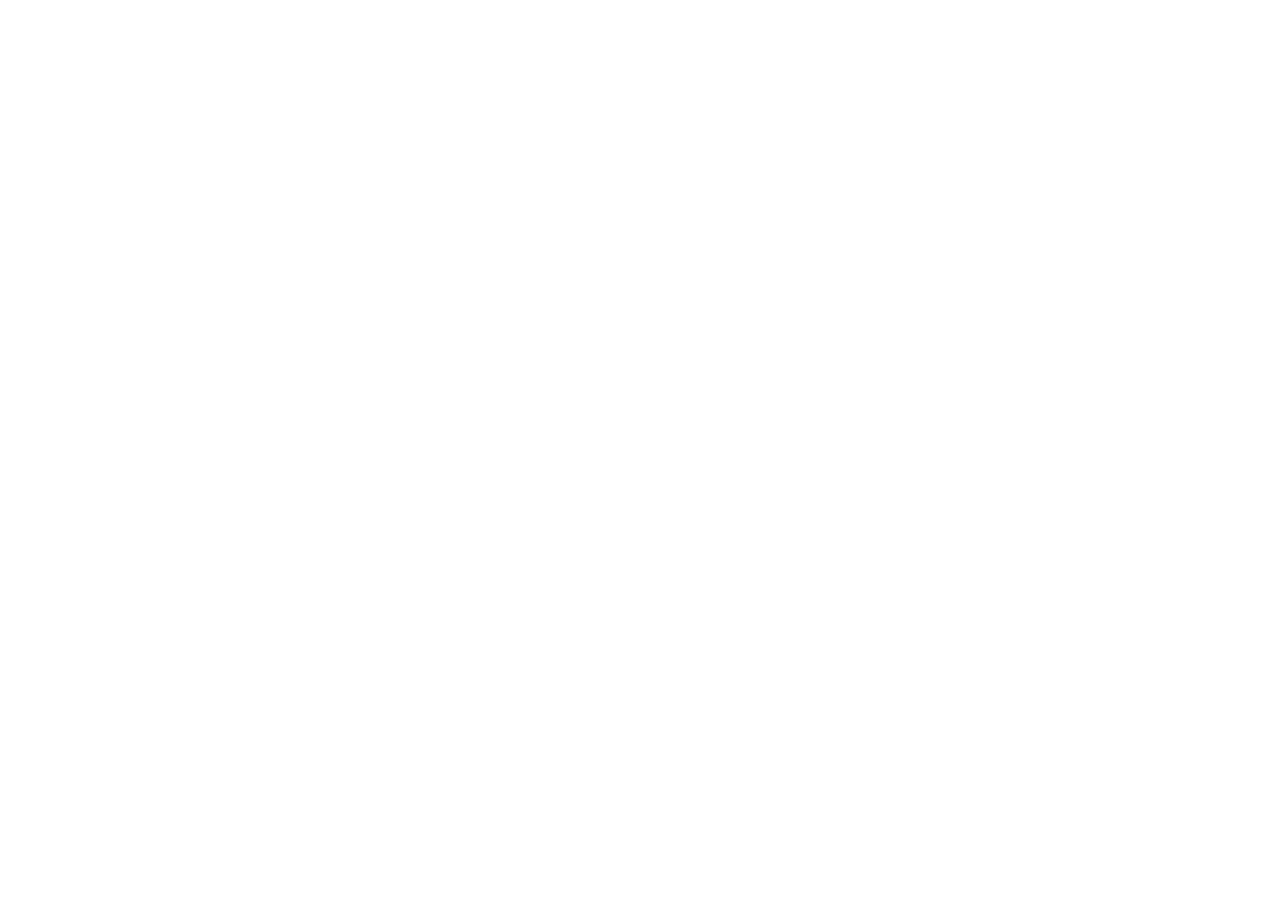
==== forgot.html @ 41bed3b2 "add forgot layot and change the style layot" ====
<!DOCTYPE html>
<html lang="en">
<head>
    <meta charset="UTF-8">
    <meta http-equiv="X-UA-Compatible" content="IE=edge">
    <meta name="viewport" content="width=device-width, initial-scale=1.0">
    <title>forgot</title>
</head>
<body>
    
</body>
</html>
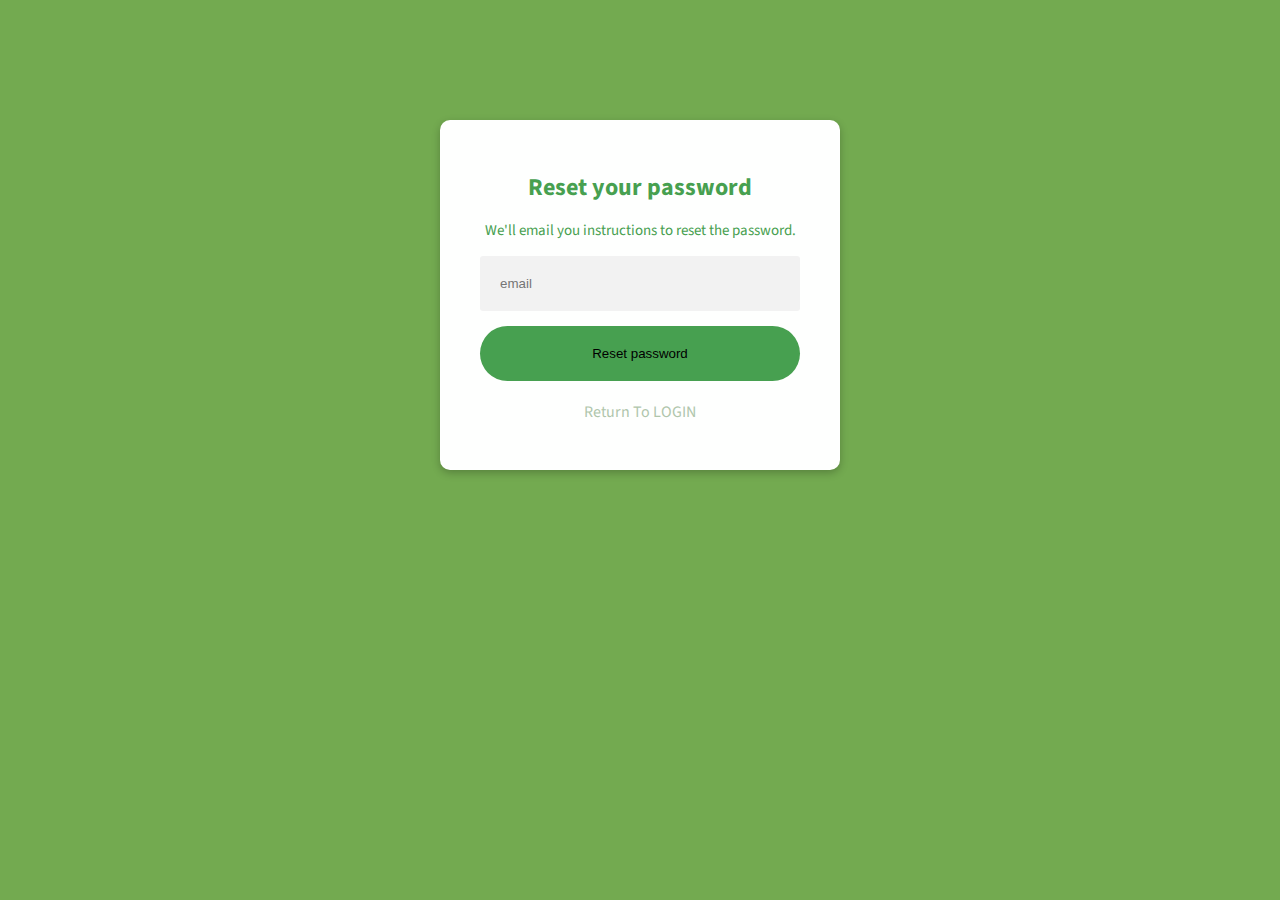
==== commit d49acefc: "add forgot code with style and change login code" ====
--- a/forgot.html
+++ b/forgot.html
@@ -5,8 +5,22 @@
     <meta http-equiv="X-UA-Compatible" content="IE=edge">
     <meta name="viewport" content="width=device-width, initial-scale=1.0">
     <title>forgot</title>
+    <link rel="stylesheet" href="style.css">
+    <link rel="preconnect" href="https://fonts.googleapis.com">
+    <link rel="preconnect" href="https://fonts.gstatic.com" crossorigin>
+    <link href="https://fonts.googleapis.com/css2?family=Source+Sans+Pro:wght@700&display=swap" rel="stylesheet">
 </head>
 <body>
-    
+    <!--section container-->
+    <div class="container3">
+        <!--section form-->
+        <form>
+            <h2 class="reset-pw">Reset your password</h2>
+            <p class="reset-pw2">We'll email you instructions to reset the password.</p>
+            <input type="email" placeholder="email" required><br>
+            <input type="submit" id="sub" name="sub" value="Reset password">
+            <a class="forgot2" href="login.html">Return To LOGIN</a>
+        </form>
+    </div>
 </body>
 </html>--- a/style.css
+++ b/style.css
@@ -0,0 +1,107 @@
+* {
+    margin: 0;
+    padding: 0;
+    box-sizing: border-box;
+}
+@import url("https://fonts.googleapis.com/css2?family=Roboto:wght@100&display=swap");
+body {
+    background-color: #73AA50;
+
+}
+.container {
+    font-family: roboto;
+    height: 350px;
+    width: 400px;
+    background-color: #FEFFFE;
+    margin: 120px auto;
+    text-align: center;
+    border-radius: 10px;
+    box-shadow: rgba(0, 0, 0, 0.24) 0px 3px 8px;
+}
+.container2 {
+    font-family: roboto;
+    height: 400px;
+    width: 450px;
+    background-color: #FEFFFE;
+    margin: 120px auto;
+    text-align: center;
+    border-radius: 10px;
+    box-shadow: rgba(0, 0, 0, 0.24) 0px 3px 8px;
+}
+.container3 {
+    font-family: roboto;
+    height: 350px;
+    width: 400px;
+    background-color: #FEFFFE;
+    margin: 120px auto;
+    text-align: center;
+    border-radius: 10px;
+    box-shadow: rgba(0, 0, 0, 0.24) 0px 3px 8px;
+}
+form {
+    padding: 50px 40px;
+}
+form input {
+    margin-bottom: 15px;
+    border-radius: 3px;
+    padding: 20px;
+    text-align: 23px;
+    border: 0;
+    background-color: #F2F2F2;
+    width: 100%;
+    outline: 0;
+}
+input ::placeholder {
+    color: #D4D2D5;
+}
+#sub {
+    background-color: #47A050;
+    border-radius: 30px;
+}
+#sub:hover {
+    background-color: #31A853;
+}
+.mess {
+    font-family: Source Sans Pro;
+    margin-top: 10px;
+    color: #D4D2D5;
+}
+.mess a {
+    color: #B0C6AC;
+    text-decoration: none;
+    
+}
+.mess a:hover {
+    color: #47A050;
+}
+.forgot {
+    display: block;
+    font-family: Source Sans Pro;
+    color: #B0C6AC;
+    text-decoration: none;
+    margin-top: 15px;
+}
+.forgot:hover {
+    color: #47A050;
+}
+.reset-pw {
+    font-family: Source Sans Pro;
+    color: #47A050;
+}
+.reset-pw2 {
+    padding-top: 15px;
+    font-size: 15px;
+    font-family: Source Sans Pro;
+    color: #47A050;
+    padding-bottom: 15px;
+}
+.forgot2 {
+    display: block;
+    font-family: Source Sans Pro;
+    color: #B0C6AC;
+    text-decoration: none;
+    margin-top: 5px;
+}
+.forgot2:hover {
+    color: #47A050;
+}